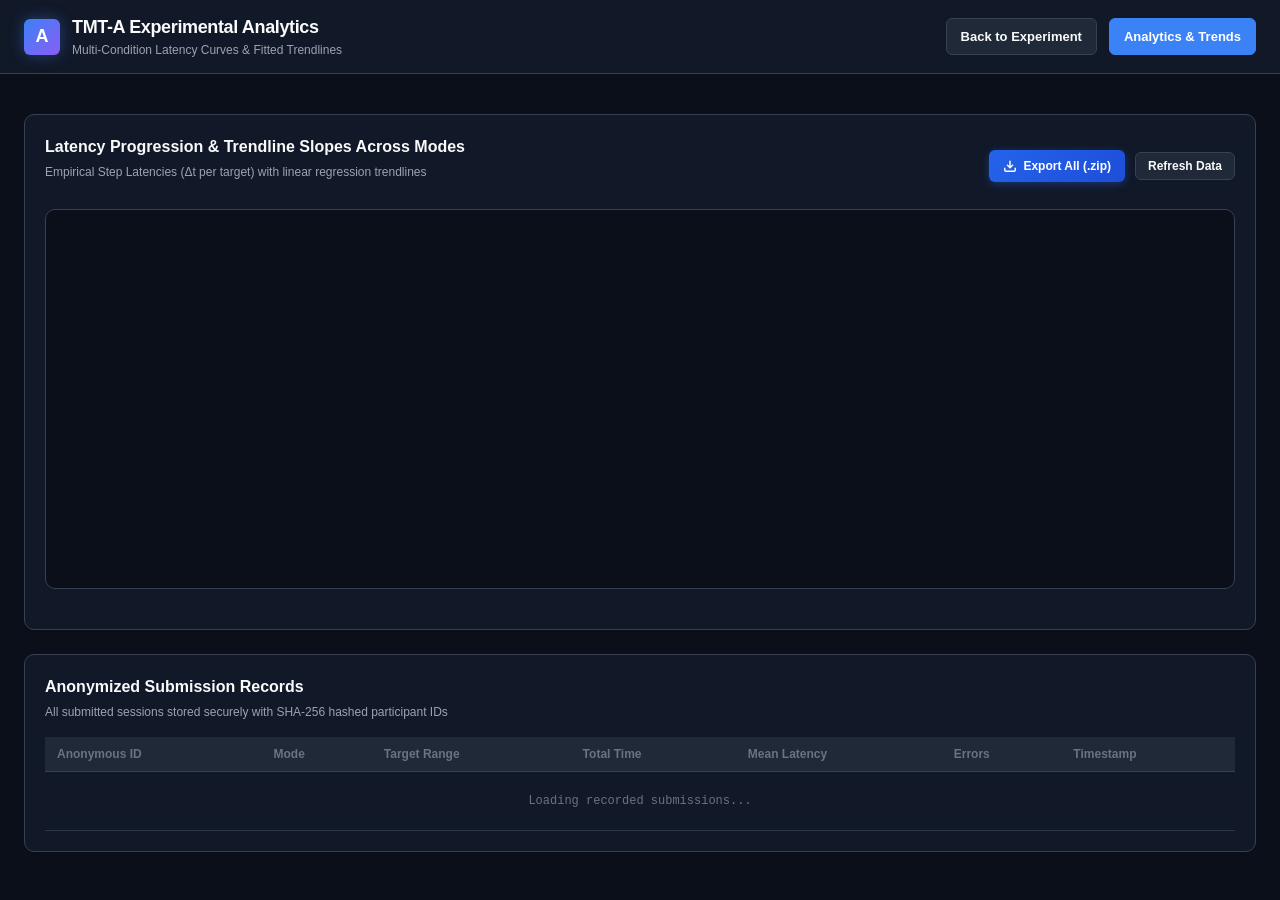
==== templates/analytics.html @ 3b1df5b7 "initial comm" ====
<!DOCTYPE html>
<html lang="en">
<head>
  <meta charset="UTF-8">
  <meta name="viewport" content="width=device-width, initial-scale=1.0">
  <title>TMT-A Spatial Memory Analytics & Comparison</title>
  <link rel="stylesheet" href="/static/css/style.css">
  <style>
    .comparison-chart-wrapper {
      background-color: var(--bg-primary);
      border: 1px solid var(--border-color);
      border-radius: var(--radius-md);
      padding: 16px;
      position: relative;
      height: 380px;
      margin-bottom: 20px;
    }
    #comparisonCanvas {
      width: 100%;
      height: 100%;
      display: block;
    }
    .condition-cards-grid {
      display: grid;
      grid-template-columns: repeat(auto-fit, minmax(240px, 1fr));
      gap: 14px;
      margin-bottom: 24px;
    }
    .condition-stat-card {
      background-color: var(--bg-card);
      border: 1px solid var(--border-color);
      border-left: 5px solid var(--accent-color, #3b82f6);
      border-radius: var(--radius-sm);
      padding: 14px 16px;
    }
    .condition-title {
      font-size: 14px;
      font-weight: 700;
      margin-bottom: 4px;
      display: flex;
      justify-content: space-between;
      align-items: center;
    }
    .condition-slope {
      font-family: var(--font-mono);
      font-size: 18px;
      font-weight: 800;
      color: var(--accent-color, #3b82f6);
      margin: 6px 0;
    }
    .condition-runs {
      font-size: 11px;
      color: var(--text-muted);
      text-transform: uppercase;
      font-weight: 700;
    }
    .condition-hypothesis {
      font-size: 11px;
      color: var(--text-secondary);
      font-style: italic;
      margin-top: 6px;
      line-height: 1.35;
    }
    .legend-list {
      display: flex;
      flex-wrap: wrap;
      gap: 14px;
      margin-top: 10px;
      justify-content: center;
    }
    .legend-item {
      display: inline-flex;
      align-items: center;
      gap: 6px;
      font-size: 12px;
      font-weight: 600;
    }
    .legend-color-box {
      width: 14px;
      height: 4px;
      border-radius: 2px;
    }
  </style>
</head>
<body>

  <!-- Header -->
  <header class="header">
    <div class="header-content">
      <div class="header-title-group">
        <div class="header-icon">A</div>
        <div>
          <h1 class="header-title">TMT-A Experimental Analytics</h1>
          <p class="header-subtitle">Multi-Condition Latency Curves & Fitted Trendlines</p>
        </div>
      </div>
      <nav class="nav-links">
        <a href="/" class="nav-btn">Back to Experiment</a>
        <a href="/analytics" class="nav-btn active">Analytics & Trends</a>
      </nav>
    </div>
  </header>

  <main class="container">

    <!-- Condition Summary Cards -->
    <section class="condition-cards-grid" id="conditionCardsGrid">
      <!-- Populated dynamically -->
    </section>

    <!-- Main Comparison Chart Card -->
    <section class="card" style="margin-bottom: 24px;">
      <div style="display:flex; justify-content:space-between; align-items:center; margin-bottom:12px;">
        <div>
          <h2 class="card-title">Latency Progression & Trendline Slopes Across Modes</h2>
          <p class="card-subtitle">Empirical Step Latencies (&Delta;t per target) with linear regression trendlines</p>
        </div>
        <div style="display:flex; gap:10px; align-items:center;">
          <a href="/api/export_zip" class="btn-primary" style="font-size: 12px; padding: 7px 14px; text-decoration: none; display: inline-flex; align-items: center; gap: 6px;" title="Download all submitted experiment JSONs in a single zip archive">
            <svg width="14" height="14" viewBox="0 0 24 24" fill="none" stroke="currentColor" stroke-width="2.5"><path d="M21 15v4a2 2 0 0 1-2 2H5a2 2 0 0 1-2-2v-4"/><polyline points="7 10 12 15 17 10"/><line x1="12" y1="15" x2="12" y2="3"/></svg>
            Export All (.zip)
          </a>
          <button id="refreshAnalyticsBtn" class="btn-secondary" style="font-size: 12px; padding: 6px 12px;">
            Refresh Data
          </button>
        </div>
      </div>

      <div class="comparison-chart-wrapper">
        <canvas id="comparisonCanvas"></canvas>
      </div>

      <div class="legend-list" id="chartLegendList">
        <!-- Injected by JS -->
      </div>
    </section>

    <!-- Submissions History Table -->
    <section class="card">
      <h2 class="card-title">Anonymized Submission Records</h2>
      <p class="card-subtitle">All submitted sessions stored securely with SHA-256 hashed participant IDs</p>

      <div class="submissions-table-wrap">
        <table class="steps-table">
          <thead>
            <tr>
              <th>Anonymous ID</th>
              <th>Mode</th>
              <th>Target Range</th>
              <th>Total Time</th>
              <th>Mean Latency</th>
              <th>Errors</th>
              <th>Timestamp</th>
            </tr>
          </thead>
          <tbody id="submissionsTableBody">
            <tr>
              <td colspan="7" style="text-align: center; color: var(--text-muted); padding: 20px;">
                Loading recorded submissions...
              </td>
            </tr>
          </tbody>
        </table>
      </div>
    </section>

  </main>

  <script>
    const COLORS = {
      1: "#22c55e",
      2: "#f59e0b",
      3: "#3b82f6",
      4: "#ef4444"
    };

    async function loadAnalytics() {
      try {
        const [compRes, subRes] = await Promise.all([
          fetch("/api/comparison"),
          fetch("/api/submissions")
        ]);

        const compData = await compRes.json();
        const subData = await subRes.json();

        if (compData.status === "success") {
          renderConditionCards(compData.modes);
          renderComparisonChart(compData.modes);
        }

        if (subData.status === "success") {
          renderSubmissionsTable(subData.submissions);
        }
      } catch (err) {
        console.error("Failed to load analytics:", err);
      }
    }

    function renderConditionCards(modes) {
      const grid = document.getElementById("conditionCardsGrid");
      grid.innerHTML = "";

      for (let m = 1; m <= 4; m++) {
        const d = modes[m];
        if (!d) continue;

        const card = document.createElement("div");
        card.className = "condition-stat-card";
        card.style.setProperty("--accent-color", COLORS[m]);

        const slopeStr = d.slope !== undefined ? `${d.slope > 0 ? "+" : ""}${d.slope.toFixed(1)} ms/target` : "N/A";
        const runText = d.has_data ? `${d.runs_count} runs analyzed` : "Theoretical Model";

        card.innerHTML = `
          <div class="condition-title">
            <span>${d.short_name}</span>
            <span class="condition-runs">${runText}</span>
          </div>
          <div class="condition-slope">${slopeStr}</div>
          <div class="condition-hypothesis">${d.hypothesis}</div>
        `;
        grid.appendChild(card);
      }
    }

    function renderComparisonChart(modes) {
      const canvas = document.getElementById("comparisonCanvas");
      const ctx = canvas.getContext("2d");
      const dpr = window.devicePixelRatio || 1;

      const rect = canvas.parentElement.getBoundingClientRect();
      const w = rect.width - 32;
      const h = rect.height - 32;

      canvas.width = w * dpr;
      canvas.height = h * dpr;
      ctx.resetTransform?.();
      ctx.scale(dpr, dpr);

      ctx.clearRect(0, 0, w, h);

      // Collect all values to get min/max
      let allY = [];
      let maxSteps = 6;
      for (let m = 1; m <= 4; m++) {
        const d = modes[m];
        if (d && d.mean_latencies) {
          allY.push(...d.mean_latencies);
          if (d.trend_line) allY.push(...d.trend_line);
          maxSteps = Math.max(maxSteps, d.steps.length);
        }
      }

      if (allY.length === 0) return;

      const minY = Math.max(0, Math.min(...allY) * 0.85);
      const maxY = Math.max(...allY) * 1.15;

      const margin = { top: 25, right: 30, bottom: 40, left: 65 };
      const plotW = w - margin.left - margin.right;
      const plotH = h - margin.top - margin.bottom;

      // Draw Grid & Y-Ticks
      ctx.strokeStyle = "rgba(75, 85, 99, 0.25)";
      ctx.lineWidth = 1;
      ctx.fillStyle = "#94a3b8";
      ctx.font = "11px monospace";
      ctx.textAlign = "right";

      const yTicks = 5;
      for (let i = 0; i <= yTicks; i++) {
        const val = minY + (i / yTicks) * (maxY - minY);
        const y = margin.top + plotH - (i / yTicks) * plotH;
        ctx.beginPath();
        ctx.moveTo(margin.left, y);
        ctx.lineTo(margin.left + plotW, y);
        ctx.stroke();
        ctx.fillText(`${Math.round(val)}ms`, margin.left - 8, y + 4);
      }

      // X-Ticks
      ctx.textAlign = "center";
      for (let s = 1; s <= maxSteps; s++) {
        const x = margin.left + ((s - 1) / (maxSteps - 1)) * plotW;
        ctx.fillText(`Target ${s}`, x, margin.top + plotH + 20);
      }

      // Plot each mode
      for (let m = 1; m <= 4; m++) {
        const d = modes[m];
        if (!d || !d.mean_latencies || d.mean_latencies.length === 0) continue;

        const steps = d.steps;
        const color = COLORS[m];

        // 1. Empirical points
        const points = steps.map((s, idx) => {
          const val = d.mean_latencies[idx];
          const x = margin.left + ((s - 1) / (maxSteps - 1)) * plotW;
          const y = margin.top + plotH - ((val - minY) / (maxY - minY)) * plotH;
          return [x, y];
        });

        ctx.beginPath();
        ctx.strokeStyle = color;
        ctx.lineWidth = 2.5;
        points.forEach(([x, y], idx) => {
          if (idx === 0) ctx.moveTo(x, y);
          else ctx.lineTo(x, y);
        });
        ctx.stroke();

        // Markers
        points.forEach(([x, y]) => {
          ctx.beginPath();
          ctx.arc(x, y, 4.5, 0, Math.PI * 2);
          ctx.fillStyle = color;
          ctx.fill();
          ctx.strokeStyle = "#0b0f19";
          ctx.lineWidth = 1.5;
          ctx.stroke();
        });

        // 2. Trendline (dashed)
        if (d.trend_line && d.trend_line.length > 1) {
          const tPoints = steps.map((s, idx) => {
            const val = d.trend_line[idx];
            const x = margin.left + ((s - 1) / (maxSteps - 1)) * plotW;
            const y = margin.top + plotH - ((val - minY) / (maxY - minY)) * plotH;
            return [x, y];
          });

          ctx.beginPath();
          ctx.strokeStyle = color;
          ctx.lineWidth = 2.0;
          ctx.setLineDash([5, 5]);
          ctx.moveTo(tPoints[0][0], tPoints[0][1]);
          ctx.lineTo(tPoints[tPoints.length - 1][0], tPoints[tPoints.length - 1][1]);
          ctx.stroke();
          ctx.setLineDash([]);
        }
      }

      // Render Legend HTML
      const legendList = document.getElementById("chartLegendList");
      legendList.innerHTML = "";
      for (let m = 1; m <= 4; m++) {
        const d = modes[m];
        if (!d) continue;
        const item = document.createElement("div");
        item.className = "legend-item";
        item.innerHTML = `
          <span class="legend-color-box" style="background:${COLORS[m]};"></span>
          <span>${d.short_name} (${d.slope > 0 ? "+" : ""}${d.slope.toFixed(1)} ms/t)</span>
        `;
        legendList.appendChild(item);
      }
    }

    function renderSubmissionsTable(subs) {
      const tbody = document.getElementById("submissionsTableBody");
      tbody.innerHTML = "";

      if (!subs || subs.length === 0) {
        tbody.innerHTML = `<tr><td colspan="7" style="text-align: center; color: var(--text-muted); padding: 20px;">No submissions recorded yet.</td></tr>`;
        return;
      }

      subs.forEach(s => {
        const tr = document.createElement("tr");
        const modeBadgeColor = COLORS[s.mode] || "#94a3b8";
        const dateStr = s.timestamp ? s.timestamp.substring(0, 19).replace("T", " ") : "-";

        tr.innerHTML = `
          <td><strong style="color:#38bdf8;">${s.anonymous_id || 'Anon'}</strong></td>
          <td><span style="color:${modeBadgeColor}; font-weight:700;">Mode ${s.mode}</span></td>
          <td>${s.targets}</td>
          <td>${s.total_duration_ms ? (s.total_duration_ms / 1000.0).toFixed(2) + 's' : '-'}</td>
          <td>${s.mean_step_time_ms ? s.mean_step_time_ms.toFixed(1) + ' ms' : '-'}</td>
          <td style="${s.total_errors > 0 ? 'color:#f87171;' : ''}">${s.total_errors}</td>
          <td style="color:var(--text-muted);">${dateStr}</td>
        `;
        tbody.appendChild(tr);
      });
    }

    document.getElementById("refreshAnalyticsBtn").addEventListener("click", loadAnalytics);
    window.addEventListener("resize", loadAnalytics);
    document.addEventListener("DOMContentLoaded", loadAnalytics);
  </script>
</body>
</html>
---- static/css/style.css ----
/* =====================================================================
   TMT-A Spatial Memory Experiment - Modern Scientific Dark Theme
   ===================================================================== */

:root {
  --bg-primary: #0b0f19;
  --bg-secondary: #111827;
  --bg-card: #1f2937;
  --bg-hover: #374151;
  --text-primary: #f9fafb;
  --text-secondary: #9ca3af;
  --text-muted: #6b7280;
  --border-color: #374151;
  --border-subtle: #2d3748;

  --accent-blue: #3b82f6;
  --accent-green: #22c55e;
  --accent-amber: #f59e0b;
  --accent-red: #ef4444;
  --accent-purple: #8b5cf6;

  --mode1-color: #22c55e;
  --mode2-color: #f59e0b;
  --mode3-color: #3b82f6;
  --mode4-color: #ef4444;

  --font-sans: -apple-system, BlinkMacSystemFont, "Segoe UI", Roboto, "Helvetica Neue", Arial, sans-serif;
  --font-mono: ui-monospace, SFMono-Regular, Menlo, Monaco, Consolas, "Liberation Mono", "Courier New", monospace;
  --shadow-sm: 0 1px 2px 0 rgba(0, 0, 0, 0.05);
  --shadow-md: 0 4px 6px -1px rgba(0, 0, 0, 0.3), 0 2px 4px -1px rgba(0, 0, 0, 0.2);
  --shadow-lg: 0 10px 15px -3px rgba(0, 0, 0, 0.5), 0 4px 6px -2px rgba(0, 0, 0, 0.3);
  --radius-sm: 6px;
  --radius-md: 10px;
  --radius-lg: 16px;
}

* {
  box-sizing: border-box;
  margin: 0;
  padding: 0;
}

body {
  background-color: var(--bg-primary);
  color: var(--text-primary);
  font-family: var(--font-sans);
  line-height: 1.5;
  min-height: 100vh;
  display: flex;
  flex-direction: column;
}

/* --- Container & Layout --- */
.container {
  width: 100%;
  max-width: 1360px;
  margin: 0 auto;
  padding: 16px 24px;
}

/* --- Navbar / Header --- */
.header {
  background-color: var(--bg-secondary);
  border-bottom: 1px solid var(--border-color);
  padding: 14px 24px;
  position: sticky;
  top: 0;
  z-index: 100;
  backdrop-filter: blur(8px);
}

.header-content {
  max-width: 1360px;
  margin: 0 auto;
  display: flex;
  align-items: center;
  justify-content: space-between;
  gap: 16px;
  flex-wrap: wrap;
}

.header-title-group {
  display: flex;
  align-items: center;
  gap: 12px;
}

.header-icon {
  width: 36px;
  height: 36px;
  border-radius: var(--radius-sm);
  background: linear-gradient(135deg, #3b82f6, #8b5cf6);
  display: flex;
  align-items: center;
  justify-content: center;
  font-weight: 800;
  font-size: 18px;
  color: #fff;
  box-shadow: 0 0 15px rgba(59, 130, 246, 0.4);
}

.header-title {
  font-size: 18px;
  font-weight: 700;
  letter-spacing: -0.02em;
}

.header-subtitle {
  font-size: 12px;
  color: var(--text-secondary);
}

.nav-links {
  display: flex;
  align-items: center;
  gap: 12px;
}

.nav-btn {
  display: inline-flex;
  align-items: center;
  gap: 6px;
  padding: 8px 14px;
  font-size: 13px;
  font-weight: 600;
  border-radius: var(--radius-sm);
  text-decoration: none;
  color: var(--text-primary);
  background-color: var(--bg-card);
  border: 1px solid var(--border-color);
  transition: all 0.15s ease-in-out;
  cursor: pointer;
}

.nav-btn:hover {
  background-color: var(--bg-hover);
  border-color: var(--text-muted);
}

.nav-btn.active {
  background-color: var(--accent-blue);
  border-color: var(--accent-blue);
  color: #fff;
}

/* --- Control Bar --- */
.control-bar {
  background-color: var(--bg-secondary);
  border-radius: var(--radius-md);
  border: 1px solid var(--border-color);
  padding: 16px 20px;
  margin-top: 16px;
  margin-bottom: 16px;
  display: flex;
  flex-wrap: wrap;
  align-items: center;
  justify-content: space-between;
  gap: 16px;
  box-shadow: var(--shadow-sm);
}

.participant-box {
  display: flex;
  align-items: center;
  gap: 10px;
  flex: 1;
  min-width: 280px;
}

.participant-label {
  font-size: 13px;
  font-weight: 600;
  color: var(--text-secondary);
  white-space: nowrap;
}

.participant-input {
  background-color: var(--bg-primary);
  border: 1px solid var(--border-color);
  color: var(--text-primary);
  padding: 8px 12px;
  border-radius: var(--radius-sm);
  font-size: 14px;
  width: 100%;
  max-width: 220px;
  transition: border-color 0.15s ease;
}

.participant-input:focus {
  outline: none;
  border-color: var(--accent-blue);
  box-shadow: 0 0 0 2px rgba(59, 130, 246, 0.2);
}

.privacy-pill {
  display: inline-flex;
  align-items: center;
  gap: 5px;
  padding: 4px 8px;
  background-color: rgba(34, 197, 94, 0.1);
  border: 1px solid rgba(34, 197, 94, 0.3);
  color: var(--accent-green);
  border-radius: 9999px;
  font-size: 11px;
  font-weight: 600;
  white-space: nowrap;
}

.target-range-badge {
  display: flex;
  align-items: center;
  gap: 8px;
  background-color: var(--bg-primary);
  padding: 8px 14px;
  border-radius: var(--radius-sm);
  border: 1px solid var(--border-color);
}

.target-range-label {
  font-size: 12px;
  color: var(--text-muted);
  text-transform: uppercase;
  font-weight: 700;
  letter-spacing: 0.05em;
}

.target-range-value {
  font-family: var(--font-mono);
  font-size: 14px;
  font-weight: 700;
  color: #60a5fa;
}

.refresh-range-btn {
  background: none;
  border: none;
  color: var(--text-secondary);
  cursor: pointer;
  padding: 4px;
  border-radius: 4px;
  display: flex;
  align-items: center;
  transition: color 0.15s;
}

.refresh-range-btn:hover {
  color: var(--text-primary);
}

/* --- Mode Selector Tabs --- */
.modes-grid {
  display: grid;
  grid-template-columns: repeat(auto-fit, minmax(260px, 1fr));
  gap: 12px;
  margin-bottom: 16px;
}

.mode-card {
  background-color: var(--bg-secondary);
  border: 2px solid var(--border-color);
  border-radius: var(--radius-md);
  padding: 12px 16px;
  cursor: pointer;
  transition: all 0.2s ease-in-out;
  position: relative;
  user-select: none;
}

.mode-card:hover {
  background-color: var(--bg-card);
  border-color: var(--text-muted);
}

.mode-card.active {
  border-color: var(--mode-border, var(--accent-blue));
  background-color: rgba(31, 41, 55, 0.95);
  box-shadow: 0 0 15px var(--mode-glow, rgba(59, 130, 246, 0.2));
}

.mode-card[data-mode="1"] { --mode-border: var(--mode1-color); --mode-glow: rgba(34, 197, 94, 0.25); }
.mode-card[data-mode="2"] { --mode-border: var(--mode2-color); --mode-glow: rgba(245, 158, 11, 0.25); }
.mode-card[data-mode="3"] { --mode-border: var(--mode3-color); --mode-glow: rgba(59, 130, 246, 0.25); }
.mode-card[data-mode="4"] { --mode-border: var(--mode4-color); --mode-glow: rgba(239, 68, 68, 0.25); }

.mode-card-header {
  display: flex;
  align-items: center;
  justify-content: space-between;
  margin-bottom: 6px;
}

.mode-card-title {
  font-size: 14px;
  font-weight: 700;
  display: flex;
  align-items: center;
  gap: 6px;
}

.mode-dot {
  width: 10px;
  height: 10px;
  border-radius: 50%;
  display: inline-block;
}

.mode-card[data-mode="1"] .mode-dot { background-color: var(--mode1-color); }
.mode-card[data-mode="2"] .mode-dot { background-color: var(--mode2-color); }
.mode-card[data-mode="3"] .mode-dot { background-color: var(--mode3-color); }
.mode-card[data-mode="4"] .mode-dot { background-color: var(--mode4-color); }

.mode-badge {
  font-size: 11px;
  font-weight: 700;
  padding: 2px 7px;
  border-radius: 9999px;
  text-transform: uppercase;
}

.mode-desc {
  font-size: 12px;
  color: var(--text-secondary);
  line-height: 1.4;
  margin-bottom: 4px;
}

.mode-hypothesis {
  font-size: 11px;
  color: var(--text-muted);
  font-style: italic;
}

/* --- HUD Panel --- */
.hud-panel {
  display: flex;
  align-items: center;
  justify-content: space-between;
  background: linear-gradient(180deg, #1f2937, #111827);
  border: 1px solid var(--border-color);
  border-radius: var(--radius-md) var(--radius-md) 0 0;
  padding: 12px 20px;
  flex-wrap: wrap;
  gap: 12px;
}

.hud-group {
  display: flex;
  align-items: center;
  gap: 20px;
  flex-wrap: wrap;
}

.hud-item {
  display: flex;
  flex-direction: column;
}

.hud-label {
  font-size: 11px;
  font-weight: 700;
  color: var(--text-muted);
  text-transform: uppercase;
  letter-spacing: 0.05em;
}

.hud-value {
  font-family: var(--font-mono);
  font-size: 18px;
  font-weight: 700;
  color: var(--text-primary);
}

.hud-value.target-highlight {
  color: #38bdf8;
  font-size: 22px;
}

.hud-value.timer {
  color: #facc15;
}

.hud-actions {
  display: flex;
  align-items: center;
  gap: 10px;
}

.btn-primary {
  background: linear-gradient(135deg, #2563eb, #1d4ed8);
  color: #ffffff;
  border: none;
  padding: 10px 20px;
  font-size: 14px;
  font-weight: 700;
  border-radius: var(--radius-sm);
  cursor: pointer;
  transition: all 0.15s ease;
  box-shadow: 0 2px 8px rgba(37, 99, 235, 0.4);
}

.btn-primary:hover:not(:disabled) {
  background: linear-gradient(135deg, #1d4ed8, #1e40af);
  transform: translateY(-1px);
  box-shadow: 0 4px 12px rgba(37, 99, 235, 0.6);
}

.btn-primary:disabled {
  opacity: 0.5;
  cursor: not-allowed;
}

.btn-secondary {
  background-color: var(--bg-card);
  color: var(--text-primary);
  border: 1px solid var(--border-color);
  padding: 10px 18px;
  font-size: 14px;
  font-weight: 600;
  border-radius: var(--radius-sm);
  cursor: pointer;
  transition: all 0.15s ease;
}

.btn-secondary:hover:not(:disabled) {
  background-color: var(--bg-hover);
}

/* --- Experiment Board / Canvas --- */
.canvas-wrapper {
  position: relative;
  width: 100%;
  aspect-ratio: 16 / 9;
  max-height: 680px;
  background-color: #0d1117;
  border: 1px solid var(--border-color);
  border-top: none;
  border-radius: 0 0 var(--radius-md) var(--radius-md);
  overflow: hidden;
  box-shadow: var(--shadow-lg);
}

#experimentCanvas {
  width: 100%;
  height: 100%;
  display: block;
  cursor: crosshair;
}

/* --- Floating First Target Corner Badge --- */
.corner-first-target-badge {
  position: absolute;
  top: 14px;
  left: 14px;
  background: rgba(15, 23, 42, 0.90);
  backdrop-filter: blur(8px);
  -webkit-backdrop-filter: blur(8px);
  border: 1.5px solid rgba(56, 189, 248, 0.45);
  border-radius: var(--radius-sm);
  padding: 8px 14px;
  display: flex;
  flex-direction: column;
  align-items: flex-start;
  z-index: 8;
  pointer-events: none;
  box-shadow: 0 4px 16px rgba(0, 0, 0, 0.6), 0 0 15px rgba(56, 189, 248, 0.2);
  user-select: none;
  transition: all 0.2s ease;
}

.corner-badge-header {
  display: flex;
  align-items: center;
  gap: 6px;
  font-size: 11px;
  font-weight: 800;
  letter-spacing: 0.08em;
  color: #94a3b8;
  text-transform: uppercase;
}

.corner-pulse-dot {
  width: 8px;
  height: 8px;
  border-radius: 50%;
  background-color: #38bdf8;
  box-shadow: 0 0 8px #38bdf8;
  animation: pulseGlow 1.8s infinite ease-in-out;
}

@keyframes pulseGlow {
  0%, 100% { opacity: 1; transform: scale(1); }
  50% { opacity: 0.35; transform: scale(0.8); }
}

.corner-badge-num {
  font-family: var(--font-mono);
  font-size: 26px;
  font-weight: 900;
  color: #38bdf8;
  line-height: 1.1;
  text-shadow: 0 0 12px rgba(56, 189, 248, 0.55);
}

.corner-badge-sub {
  font-size: 11px;
  color: #cbd5e1;
  font-weight: 600;
  margin-top: 2px;
}

/* --- Overlay Start Callout --- */
.overlay-start-callout {
  background: rgba(30, 41, 59, 0.85);
  border: 2px solid rgba(56, 189, 248, 0.5);
  border-radius: var(--radius-md);
  padding: 12px 28px;
  margin-bottom: 20px;
  display: flex;
  flex-direction: column;
  align-items: center;
  gap: 3px;
  box-shadow: 0 0 25px rgba(56, 189, 248, 0.25);
}

.callout-heading {
  font-size: 11px;
  font-weight: 800;
  text-transform: uppercase;
  letter-spacing: 0.1em;
  color: #94a3b8;
}

.callout-big-number {
  font-family: var(--font-mono);
  font-size: 38px;
  font-weight: 900;
  color: #38bdf8;
  line-height: 1.1;
  text-shadow: 0 0 16px rgba(56, 189, 248, 0.65);
}

.callout-subtext {
  font-size: 13px;
  color: #e2e8f0;
  font-weight: 600;
}

.canvas-overlay {
  position: absolute;
  inset: 0;
  background-color: rgba(11, 15, 25, 0.88);
  backdrop-filter: blur(4px);
  display: flex;
  flex-direction: column;
  align-items: center;
  justify-content: center;
  text-align: center;
  padding: 24px;
  z-index: 10;
  transition: opacity 0.25s ease;
}

.canvas-overlay.hidden {
  opacity: 0;
  pointer-events: none;
}

.overlay-title {
  font-size: 28px;
  font-weight: 800;
  margin-bottom: 8px;
  letter-spacing: -0.02em;
}

.overlay-desc {
  font-size: 15px;
  color: var(--text-secondary);
  max-width: 580px;
  margin-bottom: 24px;
  line-height: 1.6;
}

.overlay-rules {
  background-color: rgba(31, 41, 55, 0.7);
  border: 1px solid var(--border-color);
  border-radius: var(--radius-md);
  padding: 16px 24px;
  max-width: 540px;
  margin-bottom: 24px;
  text-align: left;
}

.overlay-rules li {
  margin-bottom: 8px;
  font-size: 13px;
  color: #d1d5db;
}

.overlay-rules li strong {
  color: #fff;
}

/* --- Results Modal --- */
.modal-backdrop {
  position: fixed;
  inset: 0;
  background-color: rgba(0, 0, 0, 0.75);
  backdrop-filter: blur(6px);
  display: flex;
  align-items: center;
  justify-content: center;
  z-index: 1000;
  padding: 20px;
  opacity: 0;
  pointer-events: none;
  transition: opacity 0.25s ease;
}

.modal-backdrop.open {
  opacity: 1;
  pointer-events: auto;
}

.modal-card {
  background-color: var(--bg-secondary);
  border: 1px solid var(--border-color);
  border-radius: var(--radius-lg);
  max-width: 760px;
  width: 100%;
  max-height: 90vh;
  overflow-y: auto;
  box-shadow: 0 25px 50px -12px rgba(0, 0, 0, 0.7);
  padding: 28px;
  display: flex;
  flex-direction: column;
  gap: 20px;
  animation: modalPop 0.3s cubic-bezier(0.16, 1, 0.3, 1);
}

@keyframes modalPop {
  0% { transform: scale(0.92); opacity: 0; }
  100% { transform: scale(1); opacity: 1; }
}

.modal-header {
  display: flex;
  align-items: flex-start;
  justify-content: space-between;
  border-bottom: 1px solid var(--border-color);
  padding-bottom: 16px;
}

.modal-title {
  font-size: 22px;
  font-weight: 800;
}

.modal-subtitle {
  font-size: 13px;
  color: var(--text-secondary);
  margin-top: 2px;
}

.metrics-summary-grid {
  display: grid;
  grid-template-columns: repeat(auto-fit, minmax(130px, 1fr));
  gap: 12px;
}

.metric-card {
  background-color: var(--bg-card);
  border: 1px solid var(--border-color);
  border-radius: var(--radius-sm);
  padding: 12px;
  text-align: center;
}

.metric-card-label {
  font-size: 11px;
  color: var(--text-muted);
  text-transform: uppercase;
  font-weight: 700;
  margin-bottom: 4px;
}

.metric-card-value {
  font-family: var(--font-mono);
  font-size: 20px;
  font-weight: 700;
  color: #38bdf8;
}

/* --- Inline Mini Chart & Table --- */
.chart-container-box {
  background-color: var(--bg-primary);
  border: 1px solid var(--border-color);
  border-radius: var(--radius-sm);
  padding: 14px;
}

.chart-title {
  font-size: 13px;
  font-weight: 700;
  margin-bottom: 10px;
  color: var(--text-secondary);
}

#modalChartCanvas {
  width: 100%;
  height: 180px;
  display: block;
}

.steps-table-box {
  max-height: 160px;
  overflow-y: auto;
  border: 1px solid var(--border-color);
  border-radius: var(--radius-sm);
}

.steps-table {
  width: 100%;
  border-collapse: collapse;
  font-size: 12px;
  text-align: left;
}

.steps-table th {
  background-color: var(--bg-card);
  padding: 8px 12px;
  color: var(--text-muted);
  font-weight: 700;
  position: sticky;
  top: 0;
  border-bottom: 1px solid var(--border-color);
}

.steps-table td {
  padding: 7px 12px;
  border-bottom: 1px solid var(--border-subtle);
  font-family: var(--font-mono);
}

.steps-table tr:hover {
  background-color: rgba(255, 255, 255, 0.03);
}

.modal-anonymity-notice {
  background-color: rgba(59, 130, 246, 0.08);
  border: 1px solid rgba(59, 130, 246, 0.25);
  border-radius: var(--radius-sm);
  padding: 12px 16px;
  font-size: 12px;
  color: #bfdbfe;
  display: flex;
  align-items: center;
  gap: 10px;
}

.modal-actions {
  display: flex;
  align-items: center;
  justify-content: flex-end;
  gap: 12px;
  padding-top: 8px;
}

/* --- Analytics Page Specifics --- */
.analytics-grid {
  display: grid;
  grid-template-columns: 2fr 1fr;
  gap: 20px;
  margin-top: 20px;
}

@media (max-width: 960px) {
  .analytics-grid {
    grid-template-columns: 1fr;
  }
}

.card {
  background-color: var(--bg-secondary);
  border: 1px solid var(--border-color);
  border-radius: var(--radius-md);
  padding: 20px;
  box-shadow: var(--shadow-sm);
}

.card-title {
  font-size: 16px;
  font-weight: 700;
  margin-bottom: 4px;
}

.card-subtitle {
  font-size: 12px;
  color: var(--text-secondary);
  margin-bottom: 16px;
}

.submissions-table-wrap {
  overflow-x: auto;
  max-height: 480px;
  overflow-y: auto;
}

/* --- Toast Notification --- */
.toast {
  position: fixed;
  bottom: 24px;
  right: 24px;
  background-color: var(--bg-secondary);
  color: var(--text-primary);
  border: 1px solid var(--border-color);
  border-radius: var(--radius-sm);
  padding: 12px 18px;
  box-shadow: var(--shadow-lg);
  font-size: 13px;
  font-weight: 600;
  display: flex;
  align-items: center;
  gap: 10px;
  z-index: 2000;
  transform: translateY(100px);
  opacity: 0;
  transition: all 0.3s cubic-bezier(0.16, 1, 0.3, 1);
}

.toast.show {
  transform: translateY(0);
  opacity: 1;
}

.toast.success {
  border-color: var(--accent-green);
  color: #4ade80;
}

.toast.error {
  border-color: var(--accent-red);
  color: #f87171;
}
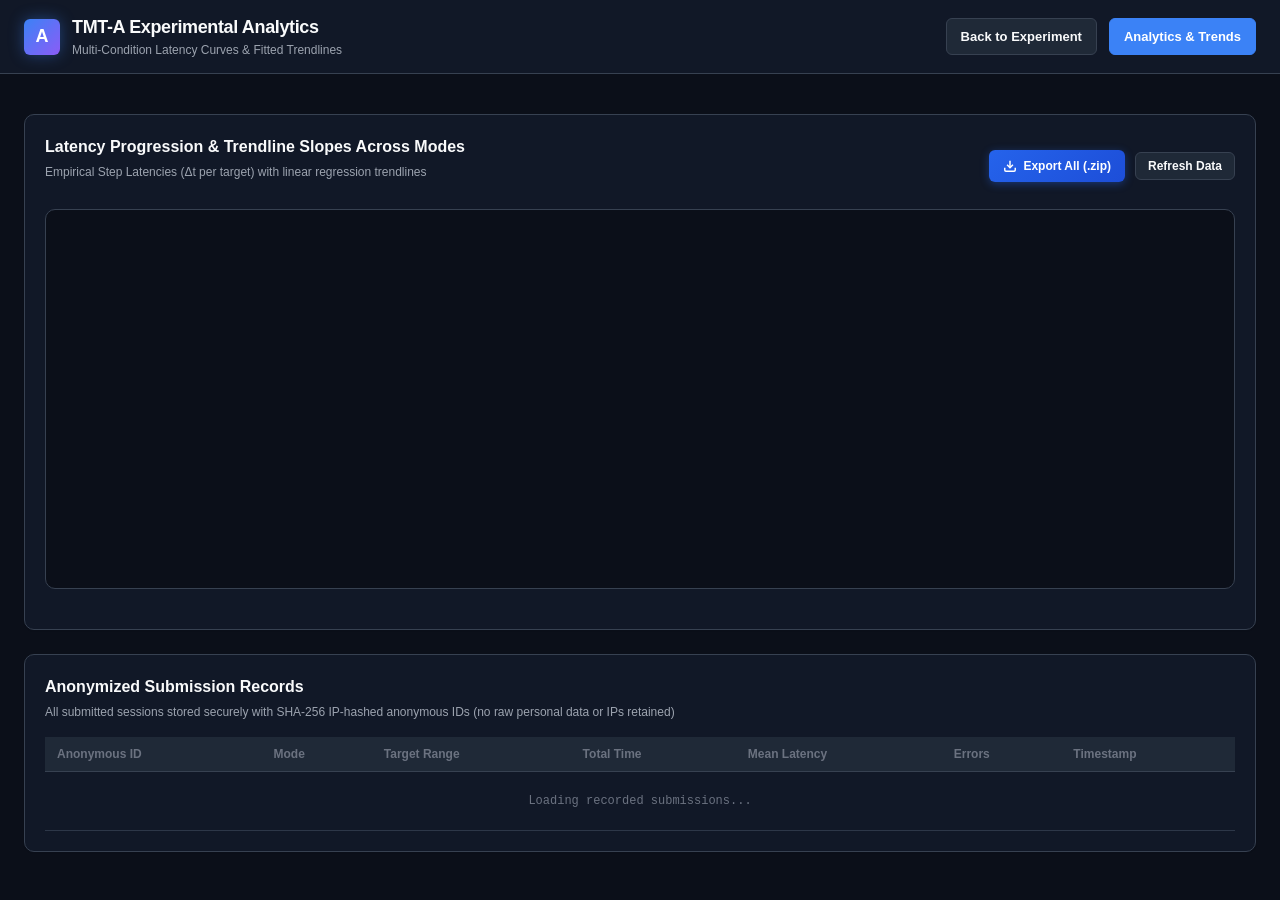
==== commit 4cb5b402: "fixes" ====
--- a/templates/analytics.html
+++ b/templates/analytics.html
@@ -138,7 +138,7 @@
     <!-- Submissions History Table -->
     <section class="card">
       <h2 class="card-title">Anonymized Submission Records</h2>
-      <p class="card-subtitle">All submitted sessions stored securely with SHA-256 hashed participant IDs</p>
+      <p class="card-subtitle">All submitted sessions stored securely with SHA-256 IP-hashed anonymous IDs (no raw personal data or IPs retained)</p>
 
       <div class="submissions-table-wrap">
         <table class="steps-table">
--- a/static/css/style.css
+++ b/static/css/style.css
@@ -162,7 +162,7 @@
 .participant-box {
   display: flex;
   align-items: center;
-  gap: 10px;
+  gap: 12px;
   flex: 1;
   min-width: 280px;
 }
@@ -172,6 +172,38 @@
   font-weight: 600;
   color: var(--text-secondary);
   white-space: nowrap;
+}
+
+.anonymous-id-pill {
+  display: inline-flex;
+  align-items: center;
+  gap: 8px;
+  background-color: var(--bg-primary);
+  border: 1px solid rgba(56, 189, 248, 0.4);
+  padding: 6px 14px;
+  border-radius: var(--radius-sm);
+  font-family: var(--font-mono);
+  font-size: 14px;
+  font-weight: 700;
+  color: #38bdf8;
+  letter-spacing: 0.04em;
+  box-shadow: 0 0 10px rgba(56, 189, 248, 0.1);
+}
+
+.status-indicator-dot {
+  width: 8px;
+  height: 8px;
+  background-color: #22c55e;
+  border-radius: 50%;
+  display: inline-block;
+  box-shadow: 0 0 6px #22c55e;
+  animation: pulse-dot 2s infinite;
+}
+
+@keyframes pulse-dot {
+  0% { transform: scale(0.95); opacity: 0.8; }
+  50% { transform: scale(1.15); opacity: 1; }
+  100% { transform: scale(0.95); opacity: 0.8; }
 }
 
 .participant-input {
@@ -425,6 +457,35 @@
   background-color: var(--bg-hover);
 }
 
+.btn-danger {
+  background: linear-gradient(135deg, #dc2626, #b91c1c);
+  color: #ffffff;
+  border: 1px solid #ef4444;
+  padding: 10px 18px;
+  font-size: 13px;
+  font-weight: 600;
+  border-radius: var(--radius-sm);
+  cursor: pointer;
+  transition: all 0.15s ease;
+  box-shadow: 0 2px 8px rgba(220, 38, 38, 0.35);
+  display: inline-flex;
+  align-items: center;
+  gap: 6px;
+}
+
+.btn-danger:hover:not(:disabled) {
+  background: linear-gradient(135deg, #b91c1c, #991b1b);
+  box-shadow: 0 4px 12px rgba(220, 38, 38, 0.55);
+  transform: translateY(-1px);
+}
+
+.btn-danger:disabled {
+  opacity: 0.45;
+  cursor: not-allowed;
+  transform: none;
+  box-shadow: none;
+}
+
 /* --- Experiment Board / Canvas --- */
 .canvas-wrapper {
   position: relative;
